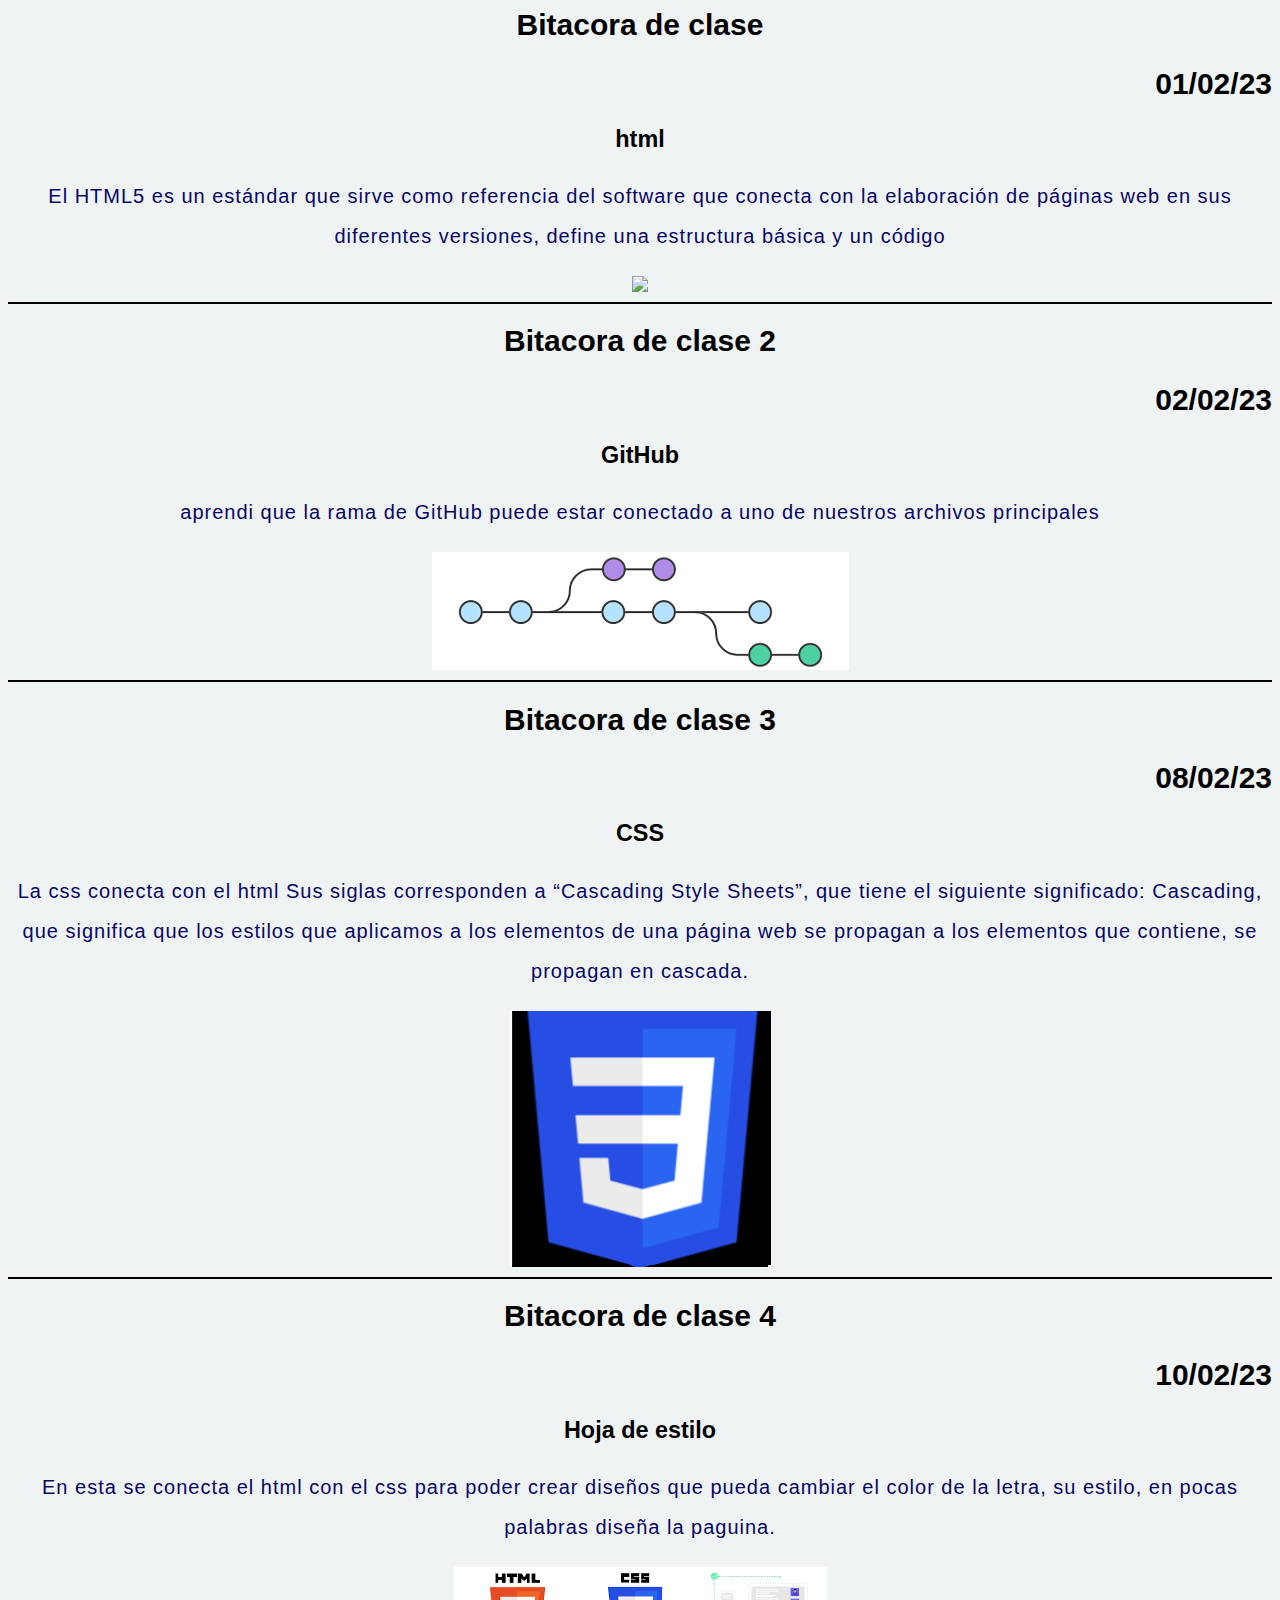
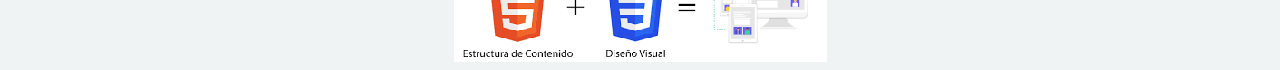
==== Bitacora/index.html @ 3a8b7848 "Bitacora versión 1.3" ====
<html>
  <head>
<link href="styles/style.css"rel="stylesheet"type="text/css">

     <title>
         Bitacora
     </title>
  <body bgcolor="#F0F3F4">
  </head>
  <body>
     <H1>
        <center>Bitacora de clase
     </H1>
     <H2 align="right">
        01/02/23
     </H2>
     <center><H3>
        html
     </H3>
     <p>
         El HTML5 es un estándar que sirve como referencia del software 
         que conecta con la elaboración de páginas web en sus diferentes versiones, define 
         una estructura básica y un código 
      </p>
      <center><img src="imagen/html.png"/>
      <hr size="2px" color="black" />
       

     <H1>
        <center>Bitacora de clase 2
     </H1>
     <H2 align="right">
        02/02/23 
     </H2>
     <H3>
        GitHub
     </H3>
     <p>
          aprendi que la rama de GitHub puede estar conectado a uno de nuestros archivos principales 
      </p>
      <center><img src="imagen/html 2.png"/>
      <hr size="2px" color="black" />
      

     <H1>
        <center>Bitacora de clase 3
     </H1>
     <H2 align="right">
        08/02/23 
     </H2>
     <H3>
        CSS
     </H3>
     <p>
          La css conecta con el html Sus siglas corresponden a “Cascading Style Sheets”,
          que tiene el siguiente significado: Cascading, que significa
          que los estilos que aplicamos a los elementos de una página web
          se propagan a los elementos que contiene, se propagan en cascada.
      </p>
      <center><img src="imagen/css.png"/>
      <hr size="2px" color="black" />

     <H1>
        <center>Bitacora de clase 4
     </H1>
     <H2 align="right">
        10/02/23 
     </H2>
     <H3>
        Hoja de estilo
     </H3>
     <p>
        En esta se conecta el html con el css para poder crear diseños que pueda cambiar
        el color de la letra, su estilo, en pocas palabras diseña la paguina.
      </p>
      <center><img src="imagen/html 3.png"/>
---- Bitacora/styles/style.css ----
html{ 

    font-size:20px;/*px quiere decir"pixeles":el tamaño de la fuente base es ahora de 10 pixeles de altura*/ 
    font-family:"Open Sans",sans-serif;/*Este debe ser el resto del resultado que obtuviste de google fonts*/ 

} 

h1 { 
    font-size:30px; 
    text-align:center; 

} 
p,li { 
    font-size: 20px; 
    line-height:2; 
    letter-spacing: 1px; 
}

p{
    color:rgb(6, 6, 100);
}
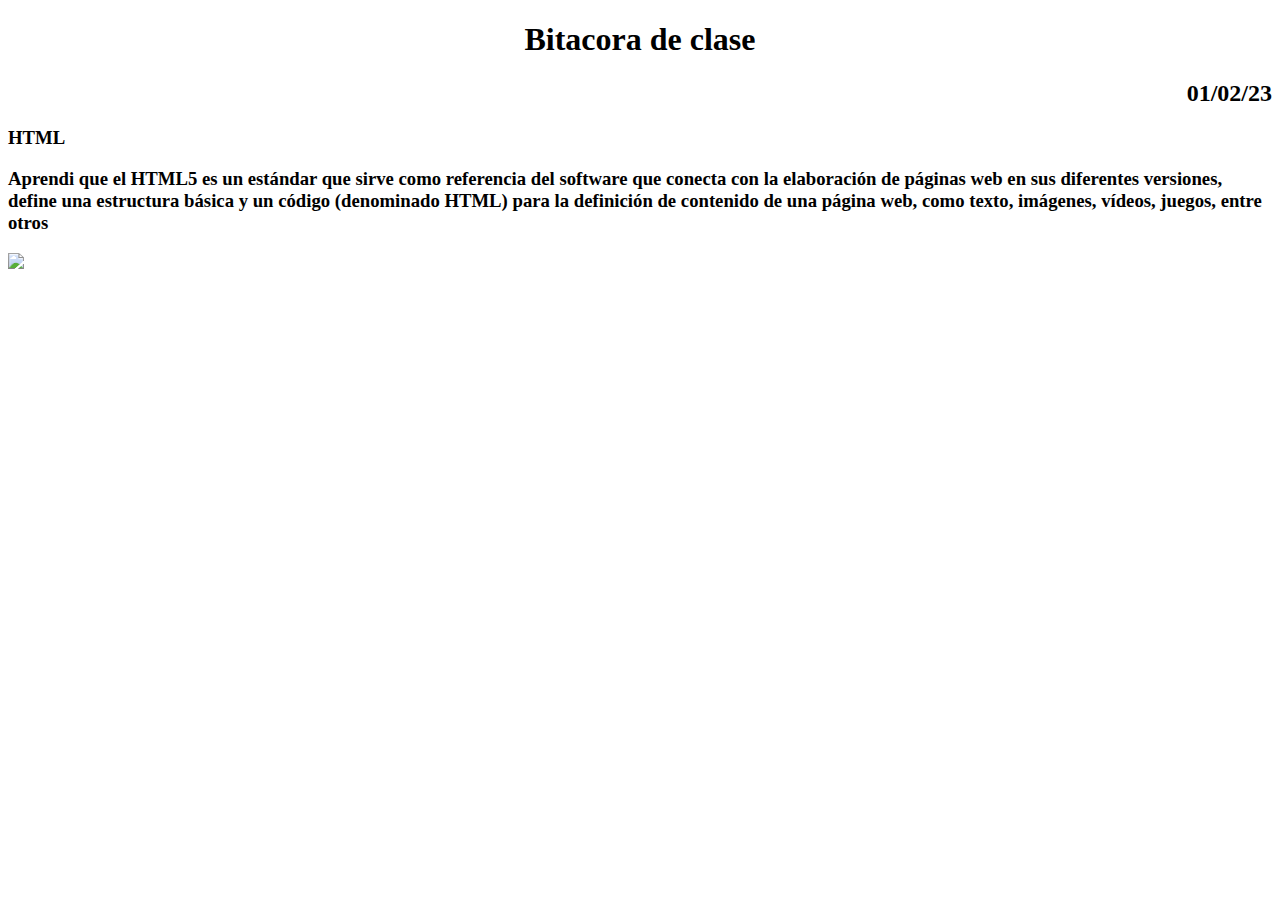
==== commit 3fd387a6: "versión 1.0" ====
--- a/Bitacora/index.html
+++ b/Bitacora/index.html
@@ -1,77 +1,16 @@
+<!DOCTYPE html>
 <html>
-  <head>
-<link href="styles/style.css"rel="stylesheet"type="text/css">
+<title>
+Bitacora  
+</title>
+<H1><center>Bitacora de clase</H1>
+<H2 align="right">01/02/23</H2>
+<H3>HTML</HE>
+<p>  Aprendi que el HTML5 es un estándar que sirve como referencia del software 
+que conecta con la elaboración de páginas web en sus diferentes versiones, define 
+una estructura básica y un código (denominado HTML)
+ para la definición de contenido de una página web, como texto, imágenes, 
+vídeos, juegos, entre otros
+</p>
+<img src="imagen/html.png"/>
 
-     <title>
-         Bitacora
-     </title>
-  <body bgcolor="#F0F3F4">
-  </head>
-  <body>
-     <H1>
-        <center>Bitacora de clase
-     </H1>
-     <H2 align="right">
-        01/02/23
-     </H2>
-     <center><H3>
-        html
-     </H3>
-     <p>
-         El HTML5 es un estándar que sirve como referencia del software 
-         que conecta con la elaboración de páginas web en sus diferentes versiones, define 
-         una estructura básica y un código 
-      </p>
-      <center><img src="imagen/html.png"/>
-      <hr size="2px" color="black" />
-       
-
-     <H1>
-        <center>Bitacora de clase 2
-     </H1>
-     <H2 align="right">
-        02/02/23 
-     </H2>
-     <H3>
-        GitHub
-     </H3>
-     <p>
-          aprendi que la rama de GitHub puede estar conectado a uno de nuestros archivos principales 
-      </p>
-      <center><img src="imagen/html 2.png"/>
-      <hr size="2px" color="black" />
-      
-
-     <H1>
-        <center>Bitacora de clase 3
-     </H1>
-     <H2 align="right">
-        08/02/23 
-     </H2>
-     <H3>
-        CSS
-     </H3>
-     <p>
-          La css conecta con el html Sus siglas corresponden a “Cascading Style Sheets”,
-          que tiene el siguiente significado: Cascading, que significa
-          que los estilos que aplicamos a los elementos de una página web
-          se propagan a los elementos que contiene, se propagan en cascada.
-      </p>
-      <center><img src="imagen/css.png"/>
-      <hr size="2px" color="black" />
-
-     <H1>
-        <center>Bitacora de clase 4
-     </H1>
-     <H2 align="right">
-        10/02/23 
-     </H2>
-     <H3>
-        Hoja de estilo
-     </H3>
-     <p>
-        En esta se conecta el html con el css para poder crear diseños que pueda cambiar
-        el color de la letra, su estilo, en pocas palabras diseña la paguina.
-      </p>
-      <center><img src="imagen/html 3.png"/>
-      
